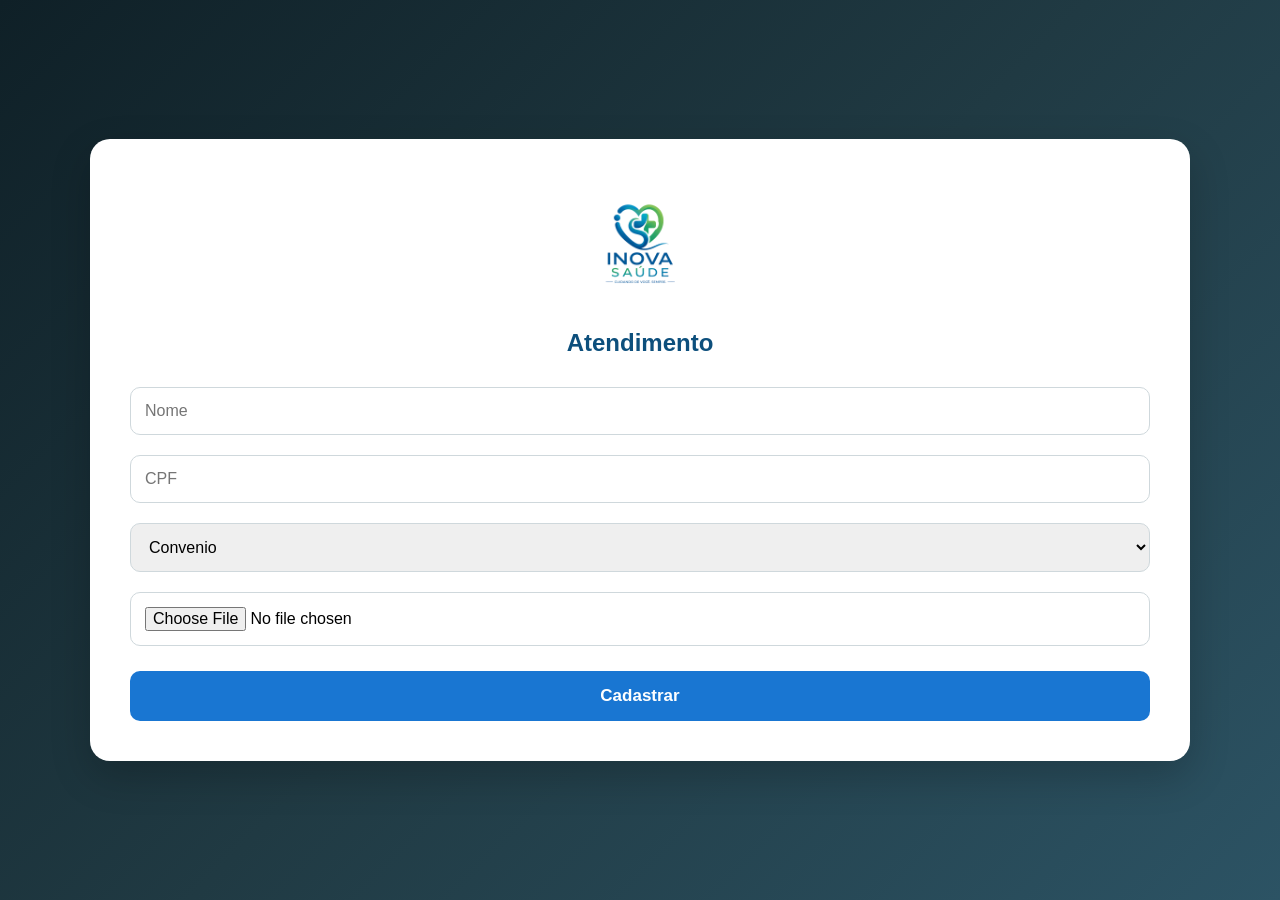
==== frontend/atendimento.html @ 667c2af4 "Add files via upload" ====
<!DOCTYPE html>
<html>
<head><link rel="stylesheet" href="css/triagem.css"></head>
<body>
<div class="container">
  <img src="logo.png" class="logo" alt="Logo">
<h2>Atendimento</h2>

<input id="nome" placeholder="Nome">
<input id="cpf" placeholder="CPF">

<select id="tipo">
  <option>Convenio</option>
  <option>Particular</option>
</select>

<input type="file" id="foto">

<button onclick="cadastrar()">Cadastrar</button>
</div>

<script>
function cadastrar() {

    const nome = document.getElementById("nome").value.trim();
    const cpf = document.getElementById("cpf").value.trim();
    const tipo = document.getElementById("tipo").value;
    const foto = document.getElementById("foto").files[0];

    if (
        nome === "" ||
        cpf === "" ||
        tipo === "" ||
        !foto
    ) {
        alert("Preencha todos os campos antes de cadastrar.");
        return;
    }

    fetch("http://localhost:3000/atendimento", {
        method: "POST",
        headers: {
            "Content-Type": "application/json"
        },
        body: JSON.stringify({
            nome,
            cpf,
            tipo
        })
    })
    .then(response => response.json())
    .then(() => {
        alert("Paciente cadastrado com sucesso!");

        // Limpa o formulário
        document.getElementById("nome").value = "";
        document.getElementById("cpf").value = "";
        document.getElementById("tipo").selectedIndex = 0;
        document.getElementById("foto").value = "";

        // Redireciona para a triagem
        window.location.href = "triagem.html";
    })
    .catch(error => {
        console.error(error);
        alert("Erro ao cadastrar o paciente.");
    });
}
</script>
</body>
</html>
---- frontend/css/triagem.css ----
*{
    margin:0;
    padding:0;
    box-sizing:border-box;
    font-family:'Segoe UI',Arial,sans-serif;
}

body{
    min-height:100vh;
    background:linear-gradient(135deg,#0f2027,#203a43,#2c5364);
    display:flex;
    justify-content:center;
    align-items:center;
    padding:30px;
}
.container{
    width:100%;
    max-width:1100px;
    margin:auto;
    background:#fff;
    padding:40px;
    border-radius:20px;
    box-shadow:0 15px 40px rgba(0,0,0,.2);
    text-align:center;
}

.card{
    width:100%;
    max-width:900px;
    background:#fff;
    border-radius:20px;
    padding:35px;
    box-shadow:0 15px 40px rgba(0,0,0,.25);
}

.logo{
    display:block;
    width:180px;
    margin:0 auto 30px auto;
}

h1,
h2,
h3{
    color:#0d4f7c;
    text-align:center;
    margin-bottom:20px;
}

input,
select,
textarea{
    width:100%;
    margin:10px 0;
    padding:14px;
    border:1px solid #cfd8dc;
    border-radius:10px;
    font-size:16px;
    outline:none;
    transition:.3s;
}

input:focus,
select:focus,
textarea:focus{
    border-color:#1976d2;
    box-shadow:0 0 8px rgba(25,118,210,.3);
}

textarea{
    resize:vertical;
    min-height:100px;
}

button{
    width:100%;
    padding:15px;
    margin-top:15px;
    border:none;
    border-radius:10px;
    background:#1976d2;
    color:#fff;
    font-size:17px;
    font-weight:bold;
    cursor:pointer;
    transition:.3s;
}

button:hover{
    background:#125ea8;
    transform:translateY(-2px);
}

hr{
    margin:30px 0;
    border:none;
    border-top:1px solid #ddd;
}

#triagens{
    display:grid;
    grid-template-columns:repeat(auto-fit,minmax(280px,1fr));
    gap:20px;
}

#triagens .card,
#listaMedicacoes .card{
    background:#f8fbfd;
    border-left:8px solid #1976d2;
    border-radius:15px;
    padding:20px;
    box-shadow:0 5px 15px rgba(0,0,0,.1);
}

#triagens .card h3,
#listaMedicacoes .card h3{
    text-align:left;
    margin-bottom:10px;
}

#triagens .card p,
#listaMedicacoes .card p{
    margin:8px 0;
    color:#444;
}

#resultado{
    margin-top:15px;
    padding:15px;
    border-radius:10px;
    text-align:center;
    font-weight:bold;
    color:#fff;
}

.verde{
    background:#2e7d32;
    color:#fff;
    padding:6px 12px;
    border-radius:20px;
    display:inline-block;
}

.amarelo{
    background:#f9a825;
    color:#fff;
    padding:6px 12px;
    border-radius:20px;
    display:inline-block;
}

.vermelho{
    background:#d32f2f;
    color:#fff;
    padding:6px 12px;
    border-radius:20px;
    display:inline-block;
}

::-webkit-scrollbar{
    width:8px;
}

::-webkit-scrollbar-thumb{
    background:#1976d2;
    border-radius:10px;
}

::-webkit-scrollbar-track{
    background:#e0e0e0;
}

@media(max-width:768px){

.container,
.card{
    padding:20px;
}

#triagens{
    grid-template-columns:1fr;
}

button{
    font-size:16px;
}

}
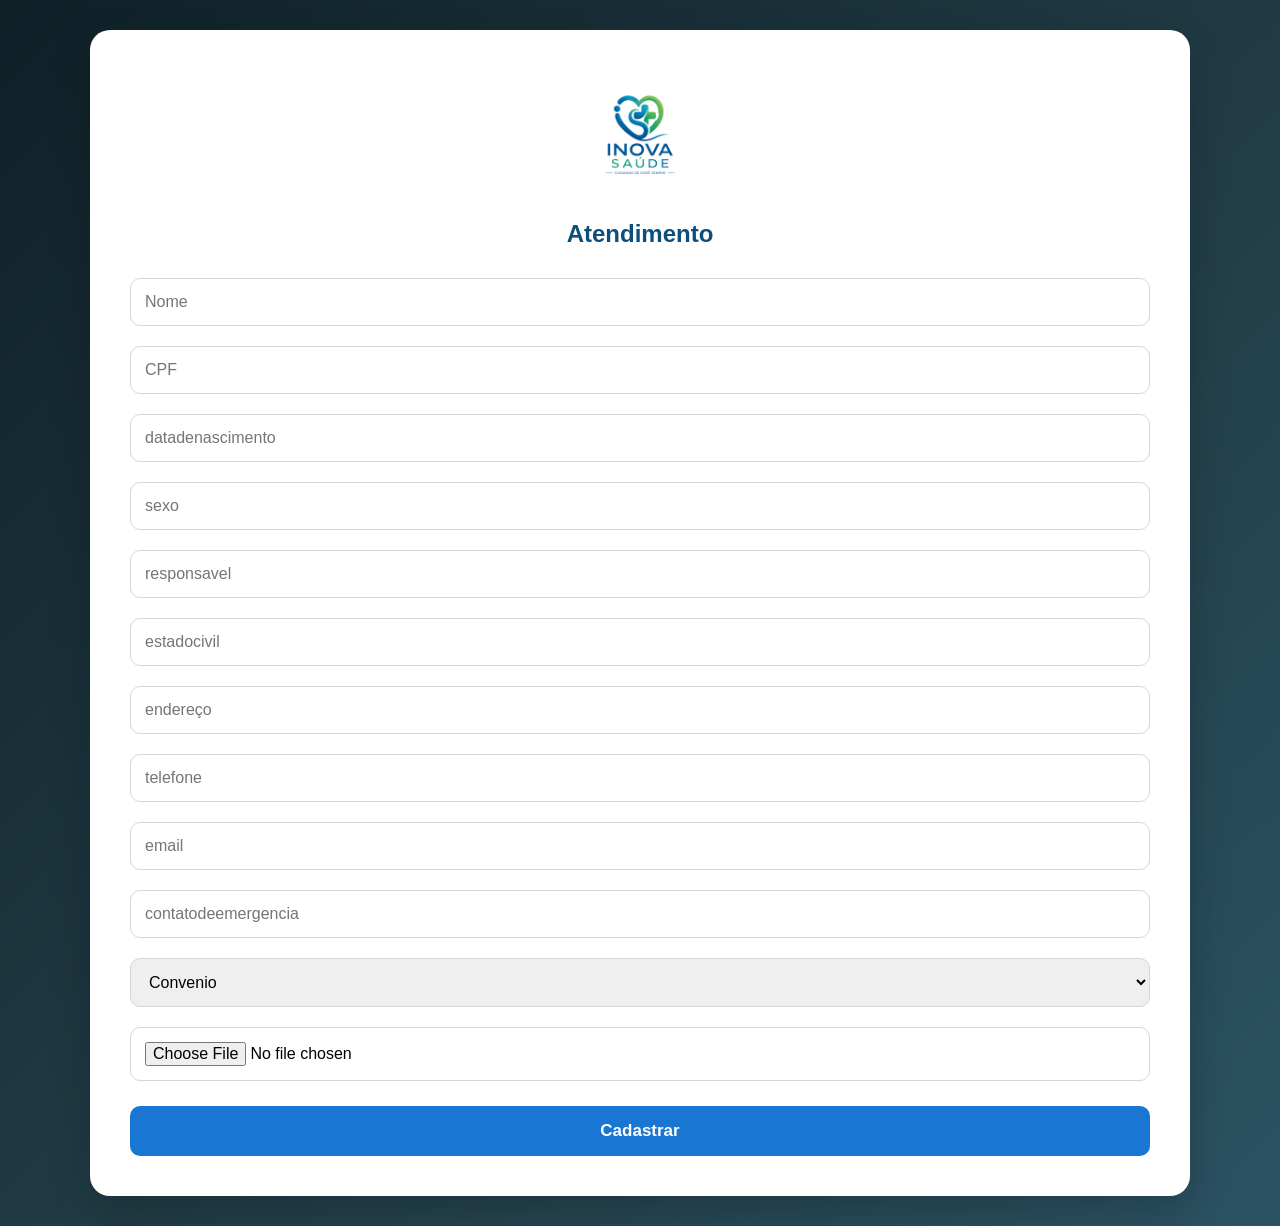
==== commit 11a18364: "Update atendimento.html" ====
--- a/frontend/atendimento.html
+++ b/frontend/atendimento.html
@@ -5,9 +5,17 @@
 <div class="container">
   <img src="logo.png" class="logo" alt="Logo">
 <h2>Atendimento</h2>
-
+  
 <input id="nome" placeholder="Nome">
 <input id="cpf" placeholder="CPF">
+<input id="datadenascimento" placeholder="datadenascimento">
+<input id="sexo" placeholder="sexo">
+<input id="responsavel" placeholder="responsavel">
+<input id="estadocivil" placeholder="estadocivil">
+<input id="endereço" placeholder="endereço">
+<input id="telefone" placeholder="telefone">
+<input id="email" placeholder="email">
+<input id="contatodeemergencia" placeholder="contatodeemergencia">
 
 <select id="tipo">
   <option>Convenio</option>
@@ -26,6 +34,7 @@
     const cpf = document.getElementById("cpf").value.trim();
     const tipo = document.getElementById("tipo").value;
     const foto = document.getElementById("foto").files[0];
+    const sexo = document.getElementById("sexo").value.trim();
 
     if (
         nome === "" ||
@@ -68,4 +77,4 @@
 }
 </script>
 </body>
-</html>+</html>
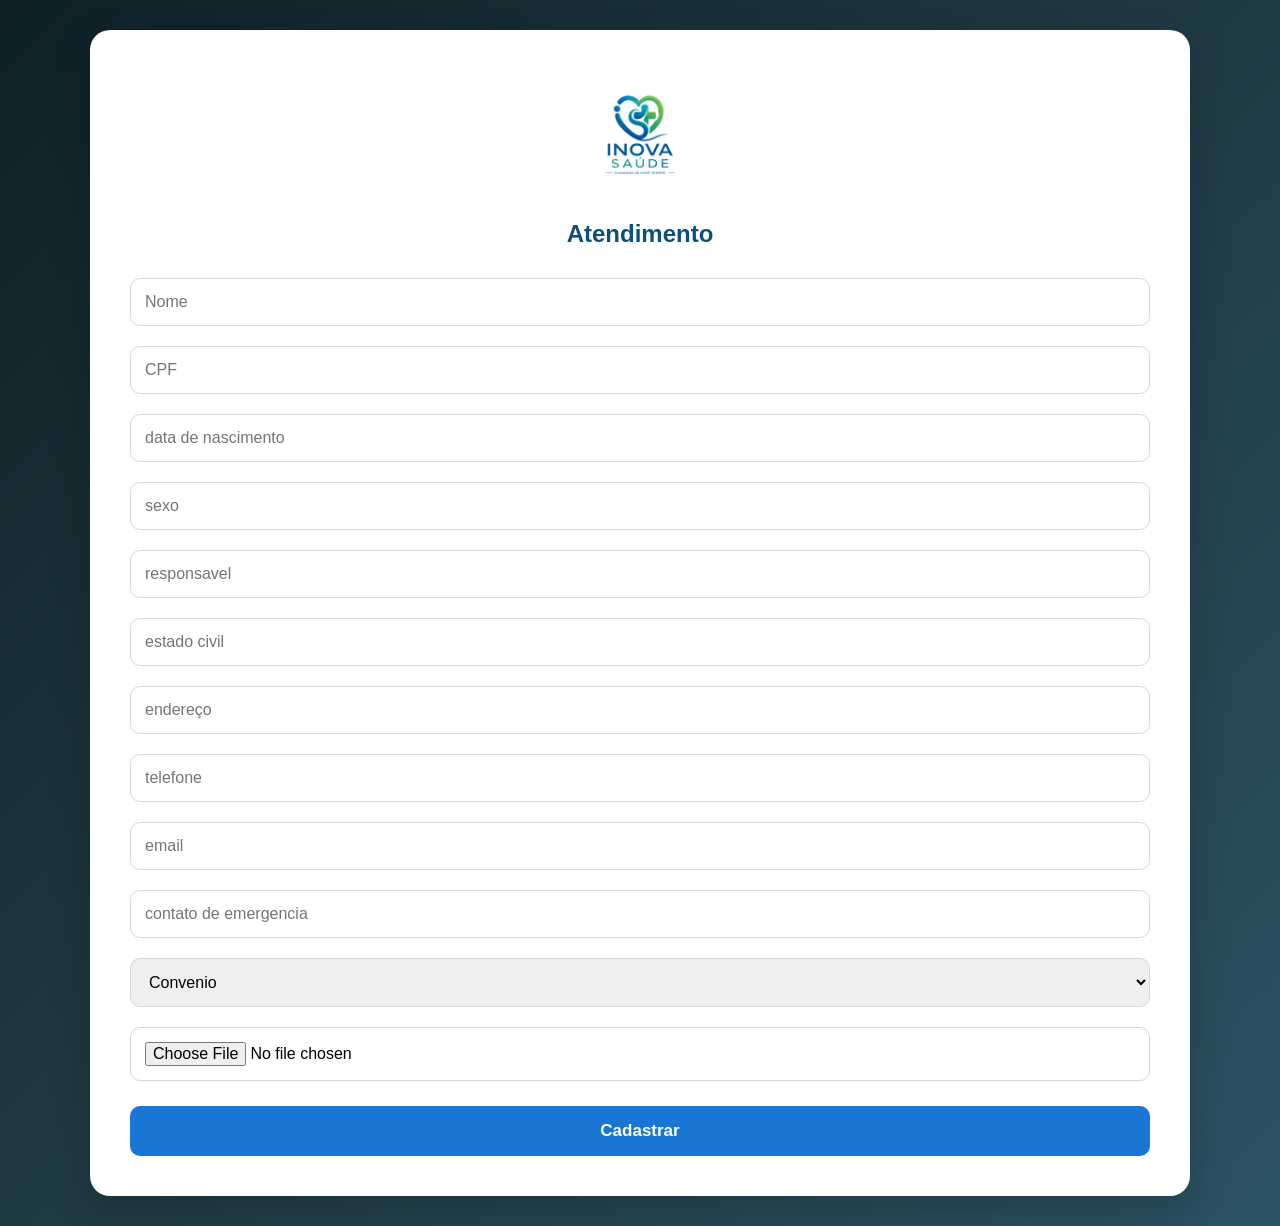
==== commit 2a0c29f2: "Update atendimento.html" ====
--- a/frontend/atendimento.html
+++ b/frontend/atendimento.html
@@ -8,14 +8,14 @@
   
 <input id="nome" placeholder="Nome">
 <input id="cpf" placeholder="CPF">
-<input id="datadenascimento" placeholder="datadenascimento">
+<input id="datadenascimento" placeholder="data de nascimento">
 <input id="sexo" placeholder="sexo">
 <input id="responsavel" placeholder="responsavel">
-<input id="estadocivil" placeholder="estadocivil">
+<input id="estadocivil" placeholder="estado civil">
 <input id="endereço" placeholder="endereço">
 <input id="telefone" placeholder="telefone">
 <input id="email" placeholder="email">
-<input id="contatodeemergencia" placeholder="contatodeemergencia">
+<input id="contatodeemergencia" placeholder="contato de emergencia">
 
 <select id="tipo">
   <option>Convenio</option>
@@ -33,8 +33,6 @@
     const nome = document.getElementById("nome").value.trim();
     const cpf = document.getElementById("cpf").value.trim();
     const tipo = document.getElementById("tipo").value;
-    const foto = document.getElementById("foto").files[0];
-    const sexo = document.getElementById("sexo").value.trim();
 
     if (
         nome === "" ||
@@ -65,7 +63,7 @@
         document.getElementById("nome").value = "";
         document.getElementById("cpf").value = "";
         document.getElementById("tipo").selectedIndex = 0;
-        document.getElementById("foto").value = "";
+      
 
         // Redireciona para a triagem
         window.location.href = "triagem.html";
